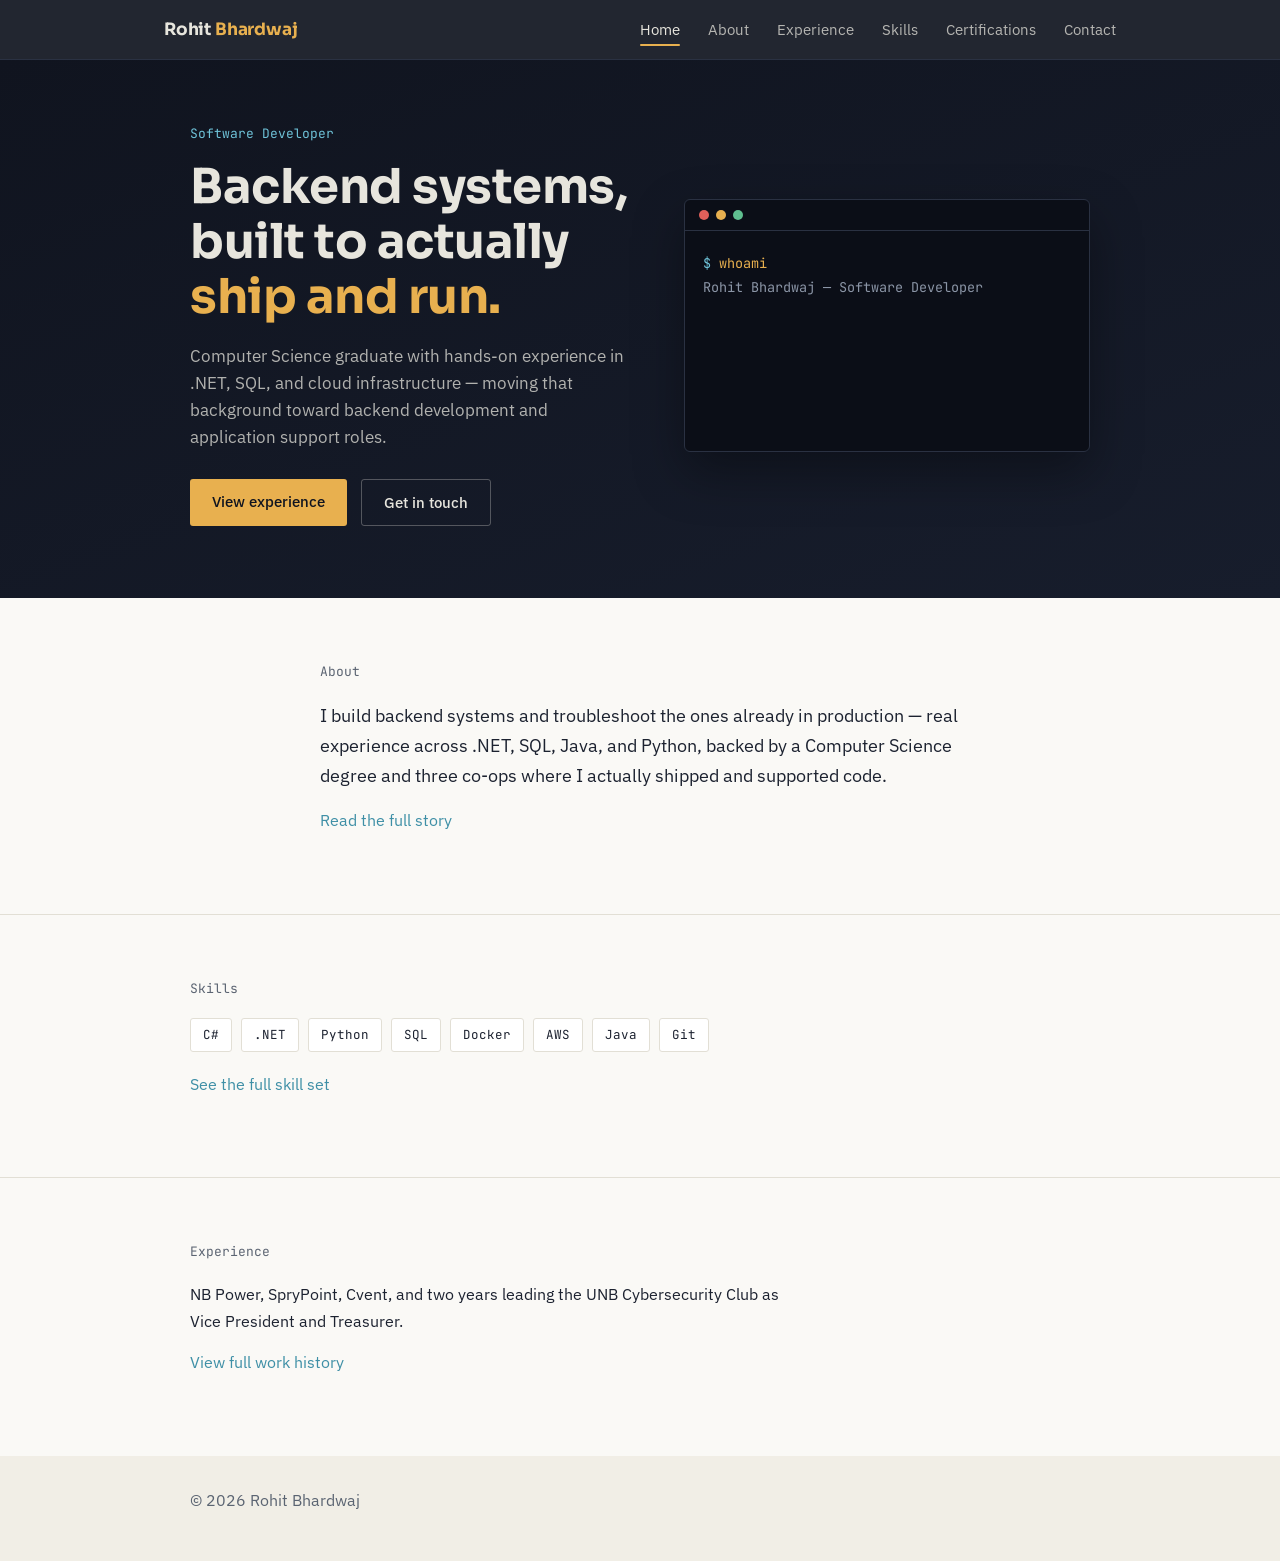
==== index.html @ 86bf8c22 "Adding initial commit alongside the website" ====
<!DOCTYPE html>
<html lang="en">
<head>
<meta charset="UTF-8">
<meta name="viewport" content="width=device-width, initial-scale=1.0">
<title>Rohit Bhardwaj — Software Developer</title>
<meta name="description" content="Rohit Bhardwaj: Software Developer focused on backend development, application support, and cloud & containers.">
<link rel="preconnect" href="https://fonts.googleapis.com">
<link rel="preconnect" href="https://fonts.gstatic.com" crossorigin>
<link href="https://fonts.googleapis.com/css2?family=Sora:wght@600;700&family=IBM+Plex+Sans:wght@400;500;600&family=JetBrains+Mono:wght@400;500&display=swap" rel="stylesheet">
<link rel="stylesheet" href="css/style.css">
</head>
<body>

<nav class="nav">
  <div class="nav-inner">
    <div class="nav-logo">Rohit <span>Bhardwaj</span></div>
    <ul class="nav-links">
      <li><a href="index.html" class="active">Home</a></li>
      <li><a href="about.html">About</a></li>
      <li><a href="experience.html">Experience</a></li>
      <li><a href="skills.html">Skills</a></li>
      <li><a href="certifications.html">Certifications</a></li>
      <li><a href="contact.html">Contact</a></li>
    </ul>
    <button class="nav-toggle" aria-label="Toggle menu"><span></span><span></span><span></span></button>
  </div>
</nav>

<header class="hero">
  <div class="hero-inner">
    <div>
      <p class="hero-eyebrow">Software Developer</p>
      <h1 class="hero-title">Backend systems,<br>built to actually<br><span class="accent">ship and run.</span></h1>
      <p class="hero-sub">Computer Science graduate with hands-on experience in .NET, SQL, and cloud infrastructure — moving that background toward backend development and application support roles.</p>
      <div class="hero-actions">
        <a class="btn btn-primary" href="experience.html">View experience</a>
        <a class="btn btn-outline" href="contact.html">Get in touch</a>
      </div>
    </div>
    <div class="terminal">
      <div class="terminal-bar">
        <span class="terminal-dot red"></span>
        <span class="terminal-dot yellow"></span>
        <span class="terminal-dot green"></span>
      </div>
      <div class="terminal-body" id="terminal-body"></div>
    </div>
  </div>
</header>

<main>
  <section class="section" id="about">
    <div class="section-inner narrow">
      <p class="eyebrow-text">About</p>
      <p class="lead">
        I build backend systems and troubleshoot the ones already in production —
        real experience across .NET, SQL, Java, and Python, backed by a Computer
        Science degree and three co-ops where I actually shipped and supported code.
      </p>
      <p><a href="about.html">Read the full story</a></p>
    </div>
  </section>

  <section class="section" id="skills-teaser">
    <div class="section-inner">
      <p class="eyebrow-text">Skills</p>
      <ul class="pill-list">
        <li>C#</li><li>.NET</li><li>Python</li><li>SQL</li><li>Docker</li>
        <li>AWS</li><li>Java</li><li>Git</li>
      </ul>
      <p style="margin-top:20px;"><a href="skills.html">See the full skill set</a></p>
    </div>
  </section>

  <section class="section" id="experience-teaser">
    <div class="section-inner">
      <p class="eyebrow-text">Experience</p>
      <p class="lead" style="font-size:16px;">
        NB Power, SpryPoint, Cvent, and two years leading the UNB Cybersecurity Club
        as Vice President and Treasurer.
      </p>
      <p><a href="experience.html">View full work history</a></p>
    </div>
  </section>
</main>

<footer class="footer">
  <div class="section-inner">
    <span class="dim">&copy; 2026 Rohit Bhardwaj</span>
  </div>
</footer>

<script src="js/main.js"></script>
</body>
</html>
---- css/style.css ----
:root {
  --ink: #10141F;
  --ink-soft: #171D2C;
  --paper: #FAF9F6;
  --paper-2: #F1EEE6;
  --line: #E2DFD5;
  --line-dark: #2A3142;
  --text: #1C2230;
  --text-dim: #5B6472;
  --board-text: #E7E5DD;
  --cyan: #3E8FA6;
  --cyan-bright: #6FC3D9;
  --gold: #C9932E;
  --gold-bright: #E8B04F;

  --font-display: 'Sora', sans-serif;
  --font-body: 'IBM Plex Sans', sans-serif;
  --font-mono: 'JetBrains Mono', monospace;
}

* { box-sizing: border-box; }
html { scroll-behavior: smooth; }

body {
  margin: 0;
  background: var(--paper);
  color: var(--text);
  font-family: var(--font-body);
  font-size: 16px;
  line-height: 1.6;
  -webkit-font-smoothing: antialiased;
}

a { color: var(--cyan); text-decoration: none; }
a:hover { color: var(--cyan-bright); }

h1, h2, h3 { font-family: var(--font-display); margin: 0; }

/* ================= Nav ================= */

.nav {
  position: sticky;
  top: 0;
  z-index: 50;
  background: rgba(16, 20, 31, 0.92);
  backdrop-filter: blur(8px);
  border-bottom: 1px solid var(--line-dark);
}
.nav-inner {
  max-width: 1000px;
  margin: 0 auto;
  padding: 16px 24px;
  display: flex;
  justify-content: space-between;
  align-items: center;
}
.nav-logo {
  font-family: var(--font-display);
  font-weight: 700;
  font-size: 17px;
  color: var(--board-text);
  letter-spacing: -0.01em;
}
.nav-logo span { color: var(--gold-bright); }
.nav-links {
  display: flex;
  gap: 28px;
  list-style: none;
  margin: 0;
  padding: 0;
}
.nav-links a {
  color: var(--board-text);
  font-size: 14.5px;
  opacity: 0.75;
  position: relative;
  padding-bottom: 3px;
  transition: opacity 0.2s ease;
}
.nav-links a:hover, .nav-links a.active { opacity: 1; }
.nav-links a.active::after {
  content: "";
  position: absolute;
  left: 0; right: 0; bottom: -4px;
  height: 2px;
  background: var(--gold-bright);
  border-radius: 2px;
}
.nav-toggle {
  display: none;
  flex-direction: column;
  gap: 5px;
  background: none;
  border: none;
  cursor: pointer;
  padding: 6px;
}
.nav-toggle span {
  width: 22px; height: 2px;
  background: var(--board-text);
  border-radius: 2px;
  transition: transform 0.25s ease, opacity 0.25s ease;
}

/* ================= Page header (inner pages) ================= */

.page-header {
  background: linear-gradient(160deg, var(--ink) 0%, var(--ink-soft) 100%);
  color: var(--board-text);
  padding: 56px 24px 48px;
}
.page-header-inner { max-width: 900px; margin: 0 auto; }
.page-kicker {
  font-family: var(--font-mono);
  font-size: 13px;
  color: var(--gold-bright);
  margin: 0 0 10px;
}
.page-title {
  font-size: clamp(30px, 4.5vw, 44px);
  font-weight: 700;
  letter-spacing: -0.01em;
  margin: 0 0 14px;
  max-width: 16ch;
}
.page-lead {
  max-width: 58ch;
  color: rgba(231, 229, 221, 0.72);
  font-size: 17px;
  margin: 0;
}

/* ================= Hero (home only) ================= */

.hero {
  background: linear-gradient(160deg, var(--ink) 0%, var(--ink-soft) 100%);
  color: var(--board-text);
  padding: 64px 24px 72px;
  overflow: hidden;
  position: relative;
}
.hero-inner {
  max-width: 900px;
  margin: 0 auto;
  display: grid;
  grid-template-columns: 1.1fr 1fr;
  gap: 48px;
  align-items: center;
}
.hero-eyebrow {
  font-family: var(--font-mono);
  font-size: 13px;
  color: var(--cyan-bright);
  margin: 0 0 14px;
}
.hero-title {
  font-size: clamp(32px, 5vw, 48px);
  font-weight: 700;
  line-height: 1.15;
  letter-spacing: -0.01em;
  margin: 0 0 18px;
}
.hero-title .accent { color: var(--gold-bright); }
.hero-sub {
  font-size: 17px;
  color: rgba(231, 229, 221, 0.75);
  max-width: 46ch;
  margin: 0 0 28px;
}
.hero-actions { display: flex; gap: 14px; flex-wrap: wrap; }
.btn {
  display: inline-block;
  font-family: var(--font-body);
  font-weight: 500;
  font-size: 14.5px;
  padding: 11px 22px;
  border-radius: 3px;
  transition: transform 0.15s ease, box-shadow 0.15s ease;
}
.btn-primary {
  background: var(--gold-bright);
  color: var(--ink);
}
.btn-primary:hover { transform: translateY(-2px); box-shadow: 0 8px 20px rgba(232, 176, 79, 0.25); color: var(--ink); }
.btn-outline {
  border: 1px solid rgba(231, 229, 221, 0.3);
  color: var(--board-text);
}
.btn-outline:hover { border-color: var(--cyan-bright); color: var(--cyan-bright); transform: translateY(-2px); }

/* Terminal */
.terminal {
  background: #0B0E17;
  border: 1px solid var(--line-dark);
  border-radius: 6px;
  overflow: hidden;
  box-shadow: 0 20px 50px rgba(0,0,0,0.35);
}
.terminal-bar {
  display: flex;
  align-items: center;
  gap: 7px;
  padding: 10px 14px;
  background: #12172400;
  border-bottom: 1px solid var(--line-dark);
}
.terminal-dot { width: 10px; height: 10px; border-radius: 50%; }
.terminal-dot.red { background: #E0605A; }
.terminal-dot.yellow { background: #E8B04F; }
.terminal-dot.green { background: #5FBF8F; }
.terminal-body {
  padding: 20px 18px;
  font-family: var(--font-mono);
  font-size: 13.5px;
  line-height: 1.8;
  min-height: 220px;
  color: #C7D0DE;
}
.terminal-body .prompt { color: var(--cyan-bright); }
.terminal-body .key { color: var(--gold-bright); }
.terminal-body .out { color: #8B95A6; }
.cursor {
  display: inline-block;
  width: 8px; height: 15px;
  background: var(--cyan-bright);
  margin-left: 2px;
  vertical-align: text-bottom;
  animation: blink 1s step-end infinite;
}
@keyframes blink { 50% { opacity: 0; } }

/* ================= Sections ================= */

.section { padding: 64px 24px; border-bottom: 1px solid var(--line); }
.section:last-of-type { border-bottom: none; }
.section-inner { max-width: 900px; margin: 0 auto; }
.section-inner.narrow { max-width: 640px; }
.eyebrow-text { font-family: var(--font-mono); font-size: 13px; color: var(--text-dim); margin: 0 0 18px; }
.lead { font-size: 18px; line-height: 1.65; max-width: 62ch; }

/* ================= Timeline (Experience) ================= */

.timeline { border-left: 2px solid var(--line); padding-left: 28px; margin-left: 4px; }
.timeline-entry { position: relative; margin-bottom: 40px; }
.timeline-entry:last-child { margin-bottom: 0; }
.timeline-entry::before {
  content: "";
  position: absolute;
  left: -34px; top: 5px;
  width: 11px; height: 11px;
  border-radius: 50%;
  background: var(--paper);
  border: 2px solid var(--gold);
}
.timeline-entry h3 { font-size: 19px; margin: 0 0 3px; }
.timeline-meta { font-family: var(--font-mono); font-size: 12.5px; color: var(--text-dim); margin: 0 0 12px; }
.timeline-entry ul { margin: 0; padding-left: 20px; }
.timeline-entry li { margin-bottom: 7px; }

/* ================= Skill groups ================= */

.skill-group { margin-bottom: 30px; }
.skill-group h3 { font-size: 16px; color: var(--text); margin: 0 0 12px; font-weight: 600; }
.pill-list { list-style: none; display: flex; flex-wrap: wrap; gap: 9px; padding: 0; margin: 0; }
.pill-list li {
  font-family: var(--font-mono);
  font-size: 12.5px;
  color: var(--text);
  border: 1px solid var(--line);
  background: #fff;
  padding: 6px 12px;
  border-radius: 3px;
  transition: border-color 0.2s ease, color 0.2s ease;
}
.pill-list li:hover { border-color: var(--cyan); color: var(--cyan); }

.matrix-table { width: 100%; border-collapse: collapse; font-size: 15px; }
.matrix-table th, .matrix-table td { text-align: left; padding: 12px 16px 12px 0; border-bottom: 1px solid var(--line); }
.matrix-table th { font-family: var(--font-mono); font-size: 12px; color: var(--text-dim); font-weight: 500; }

/* ================= Certification cards ================= */

.cert-grid { display: grid; grid-template-columns: repeat(auto-fit, minmax(230px, 1fr)); gap: 18px; }
.cert-card {
  border: 1px solid var(--line);
  border-radius: 4px;
  padding: 22px;
  background: #fff;
  transition: box-shadow 0.2s ease, transform 0.2s ease;
}
.cert-card:hover { box-shadow: 0 10px 26px rgba(16,20,31,0.08); transform: translateY(-3px); }
.tag { display: inline-block; font-family: var(--font-mono); font-size: 11px; padding: 3px 9px; border-radius: 3px; }
.tag--done { background: rgba(63,143,166,0.1); color: var(--cyan); border: 1px solid rgba(63,143,166,0.3); }
.tag--progress { background: rgba(201,147,46,0.12); color: var(--gold); border: 1px solid rgba(201,147,46,0.35); }
.cert-card h3 { font-size: 17px; margin: 12px 0 4px; }
.cert-card p { margin: 0 0 3px; font-size: 13.5px; color: var(--text-dim); }
.cert-verify { font-size: 12.5px; margin-top: 10px; display: inline-block; }

/* ================= About / Contact ================= */

.contact-links { display: flex; gap: 28px; flex-wrap: wrap; margin-top: 24px; font-family: var(--font-mono); font-size: 14px; }
.contact-link { display: flex; align-items: center; gap: 10px; padding: 10px 4px; transition: color 0.2s ease; }
.contact-link svg { width: 22px; height: 22px; flex-shrink: 0; color: var(--text-dim); transition: color 0.2s ease; }
.contact-link:hover svg { color: var(--cyan); }

/* ================= Footer ================= */

.footer { padding: 32px 24px 48px; background: var(--paper-2); }
.dim { color: var(--text-dim); }

/* ================= Responsive ================= */

@media (max-width: 760px) {
  .hero-inner { grid-template-columns: 1fr; }
  .nav-links {
    position: absolute;
    top: 100%; left: 0; right: 0;
    flex-direction: column;
    background: var(--ink);
    padding: 18px 24px;
    gap: 16px;
    border-bottom: 1px solid var(--line-dark);
    transform: translateY(-8px);
    opacity: 0;
    pointer-events: none;
    transition: transform 0.2s ease, opacity 0.2s ease;
  }
  .nav-links.open { transform: translateY(0); opacity: 1; pointer-events: auto; }
  .nav-toggle { display: flex; }
}

@media (prefers-reduced-motion: reduce) {
  html { scroll-behavior: auto; }
  .cursor { animation: none; }
}

a:focus-visible, button:focus-visible {
  outline: 2px solid var(--gold);
  outline-offset: 2px;
}
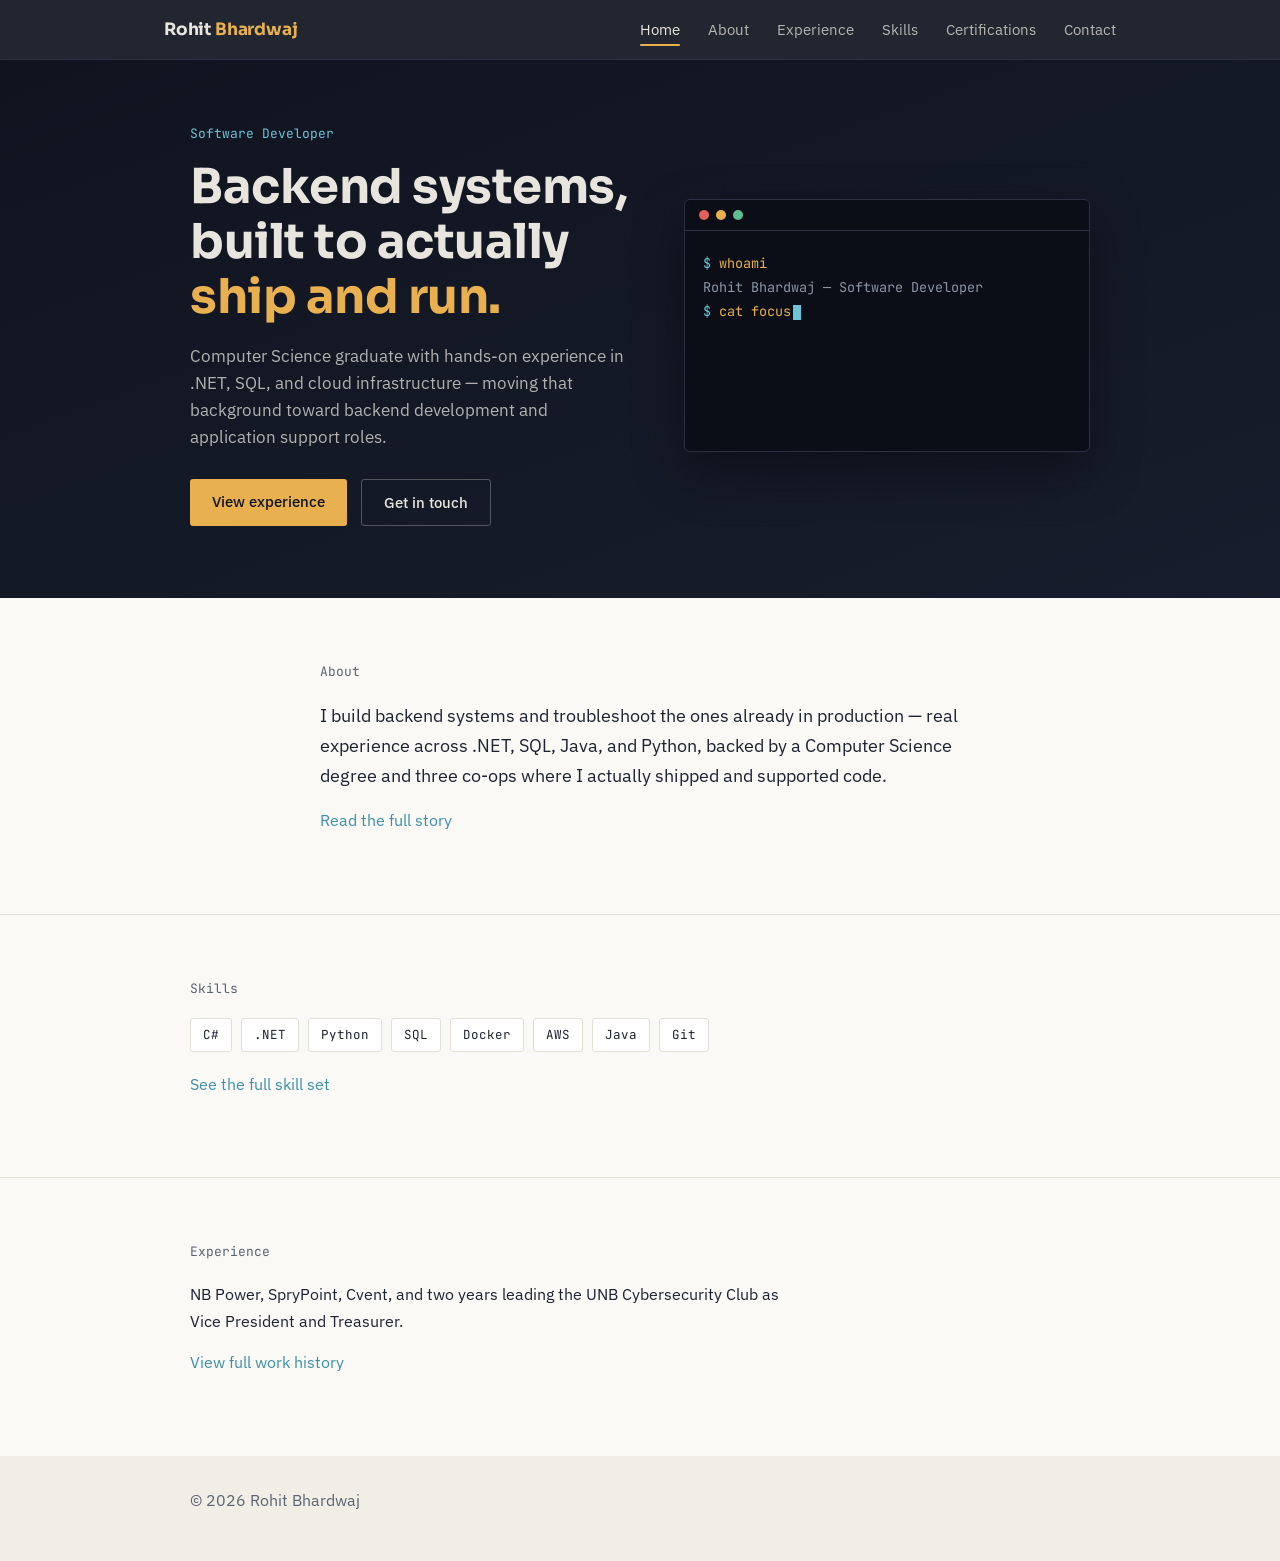
==== commit b8cedb55: "Add split-flap favicon matching departures-board aesthetic Dark tile with gold monospace "R" and a s" ====
--- a/index.html
+++ b/index.html
@@ -8,6 +8,11 @@
 <link rel="preconnect" href="https://fonts.googleapis.com">
 <link rel="preconnect" href="https://fonts.gstatic.com" crossorigin>
 <link href="https://fonts.googleapis.com/css2?family=Sora:wght@600;700&family=IBM+Plex+Sans:wght@400;500;600&family=JetBrains+Mono:wght@400;500&display=swap" rel="stylesheet">
+<link rel="icon" href="favicon/favicon.svg" type="image/svg+xml">
+<link rel="icon" href="favicon/favicon.ico" sizes="any">
+<link rel="icon" href="favicon/favicon-16x16.png" sizes="16x16" type="image/png">
+<link rel="icon" href="favicon/favicon-32x32.png" sizes="32x32" type="image/png">
+<link rel="apple-touch-icon" href="favicon/apple-touch-icon.png">
 <link rel="stylesheet" href="css/style.css">
 </head>
 <body>
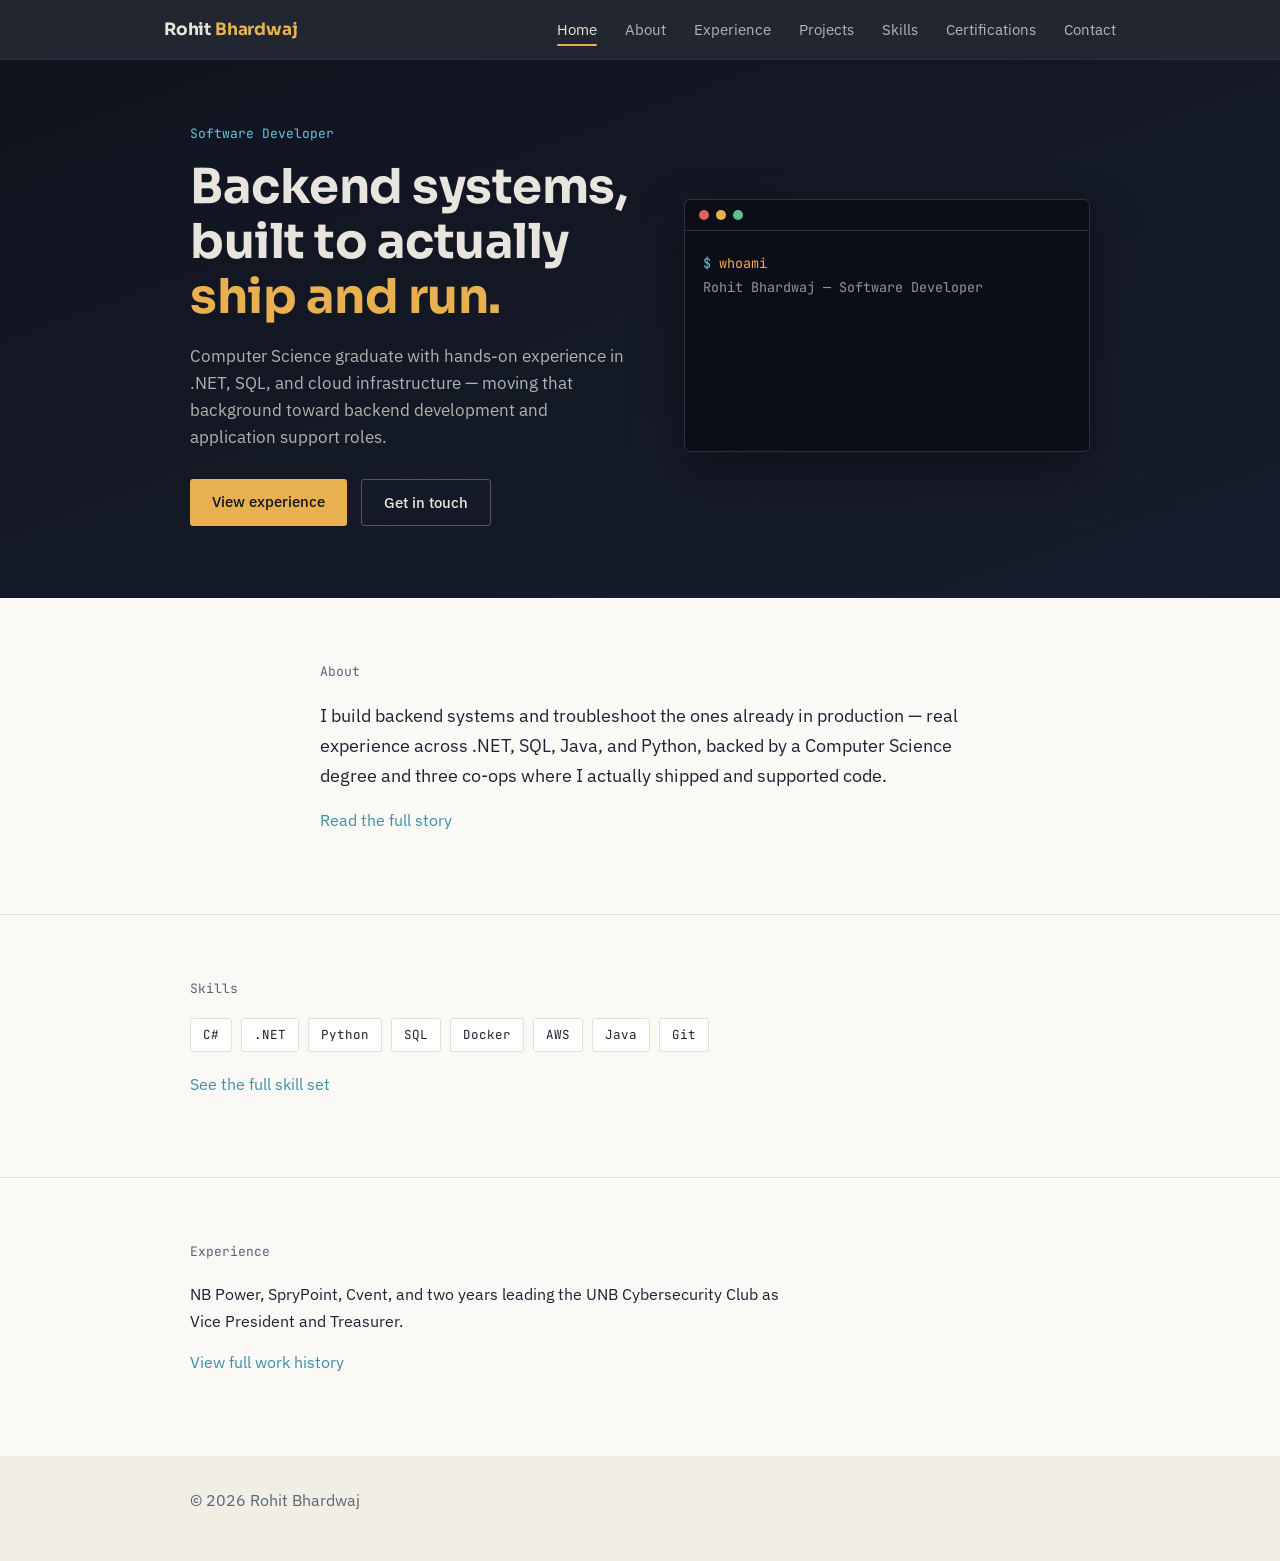
==== commit 126441c0: "Added projects folder and updated contact page" ====
--- a/index.html
+++ b/index.html
@@ -24,6 +24,7 @@
       <li><a href="index.html" class="active">Home</a></li>
       <li><a href="about.html">About</a></li>
       <li><a href="experience.html">Experience</a></li>
+      <li><a href="projects/index.html">Projects</a></li>
       <li><a href="skills.html">Skills</a></li>
       <li><a href="certifications.html">Certifications</a></li>
       <li><a href="contact.html">Contact</a></li>
--- a/css/style.css
+++ b/css/style.css
@@ -295,6 +295,35 @@
 .cert-card h3 { font-size: 17px; margin: 12px 0 4px; }
 .cert-card p { margin: 0 0 3px; font-size: 13.5px; color: var(--text-dim); }
 .cert-verify { font-size: 12.5px; margin-top: 10px; display: inline-block; }
+
+/* ================= Project cards (Projects hub) ================= */
+
+.project-grid { display: grid; grid-template-columns: repeat(auto-fit, minmax(260px, 1fr)); gap: 18px; }
+.project-card {
+  display: flex;
+  flex-direction: column;
+  border: 1px solid var(--line);
+  border-radius: 4px;
+  padding: 22px;
+  background: #fff;
+  transition: box-shadow 0.2s ease, transform 0.2s ease;
+}
+.project-card:hover { box-shadow: 0 10px 26px rgba(16,20,31,0.08); transform: translateY(-3px); }
+.project-card h3 { font-size: 17px; margin: 12px 0 4px; }
+.project-card .timeline-meta { margin: 0 0 10px; }
+.project-teaser { margin: 0 0 14px; font-size: 14px; color: var(--text-dim); line-height: 1.55; }
+.project-card .pill-list { margin-bottom: 16px; }
+.project-link { font-size: 13.5px; margin-top: auto; }
+
+/* ================= Project detail ================= */
+
+.project-detail-back { display: inline-block; font-family: var(--font-mono); font-size: 13px; margin-bottom: 18px; }
+.project-detail-status { margin: 14px 0 0; }
+.project-section { margin-bottom: 36px; }
+.project-section:last-child { margin-bottom: 0; }
+.project-section h2 { font-size: 20px; margin: 0 0 14px; }
+.project-deliverables { margin: 0; padding-left: 20px; }
+.project-deliverables li { margin-bottom: 7px; }
 
 /* ================= About / Contact ================= */
 
